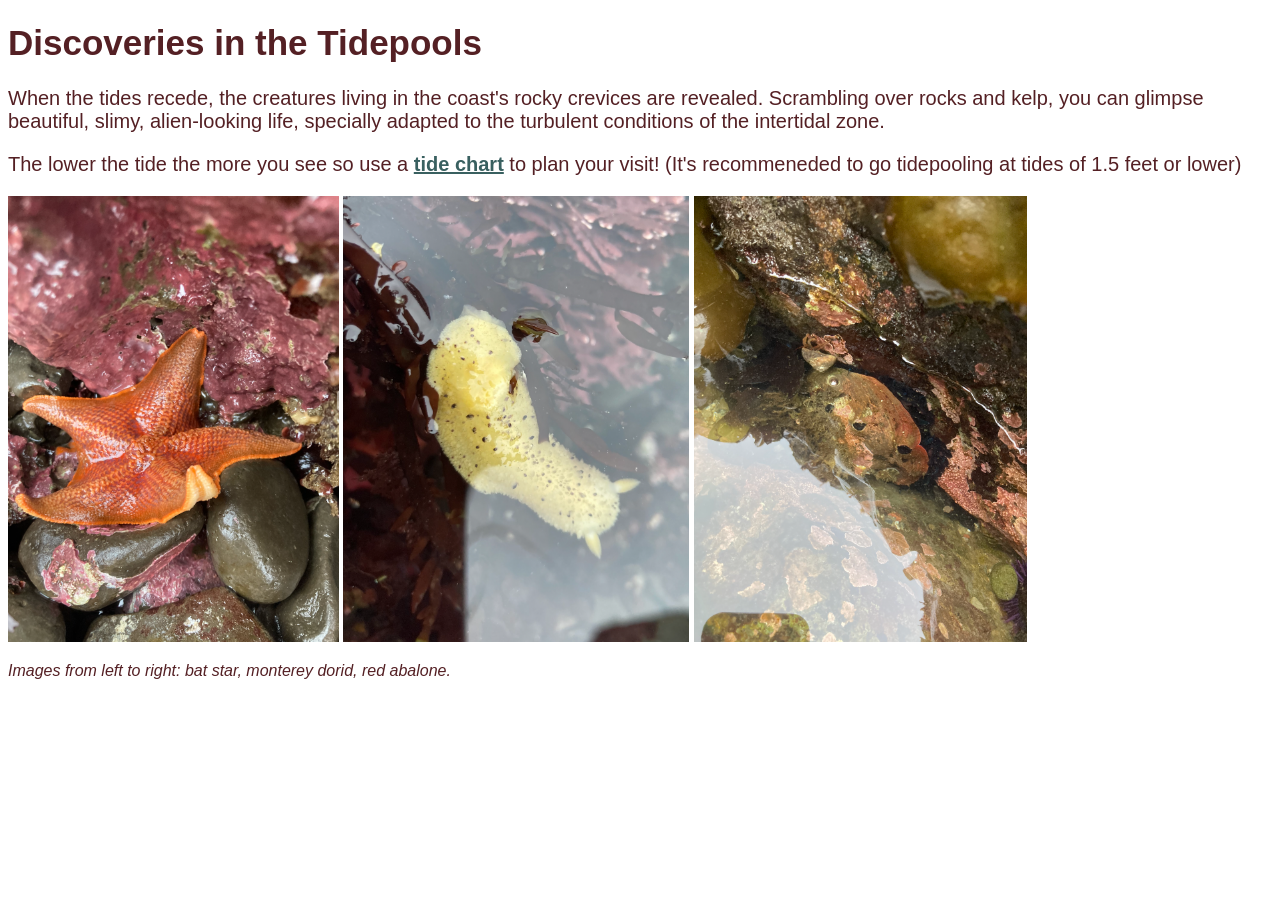
==== index.html @ 2e36aa13 "styled homepage" ====
<!DOCTYPE html>
<html lang="en">
<head>
  <meta charset="utf-8">
    <title>Discoveries in the Tidepools</title>
    <link rel="stylesheet" href="style.css">
</head>
<body>
  <h1>Discoveries in the Tidepools</h1>
  <main>
    <p class="large">When the tides recede, the creatures living in the coast's rocky crevices are revealed. Scrambling over rocks and kelp, you can glimpse beautiful, slimy, alien-looking life, specially adapted to the turbulent conditions of the intertidal zone.</p>
    <p class="large">The lower the tide the more you see so use a <a href=https://tidesandcurrents.noaa.gov/tide_predictions.html>tide chart</a> to plan your visit! (It's recommeneded to go tidepooling at tides of 1.5 feet or lower)</p>
    <p></p>
    <p>
    <img src="bat_star.png" alt="An image of a orange sea star in a rocky environment with one limb lifted up towards the viewer." width="331" height="446">   
    <img src="monterey_dorid.png" alt="An image of a fluffy-looking yellow sea slug drifiting through the water." width="346" height="446">
    <img src="red_abalone.png" alt="An image of a live red abalone attatched to a large rock." width="333" height="446">
    </p>
    <p id="header">Images from left to right: bat star, monterey dorid, red abalone.</p>
  </main>
</body>
</html>
---- style.css ----
body {
   font-family: helvetica;

}

h1{
    font-size: 35px;
    color: #542024;

}

main{
    color: #542024;
}

a {
    font-weight:bold;
    color: rgb(57, 96, 96)
}

a:hover {
    background-color:rgb(225, 178, 183);
}

.large {
    font-size: 20px;
}


#header {
    font-style:italic;
    font-size: 16px;
}
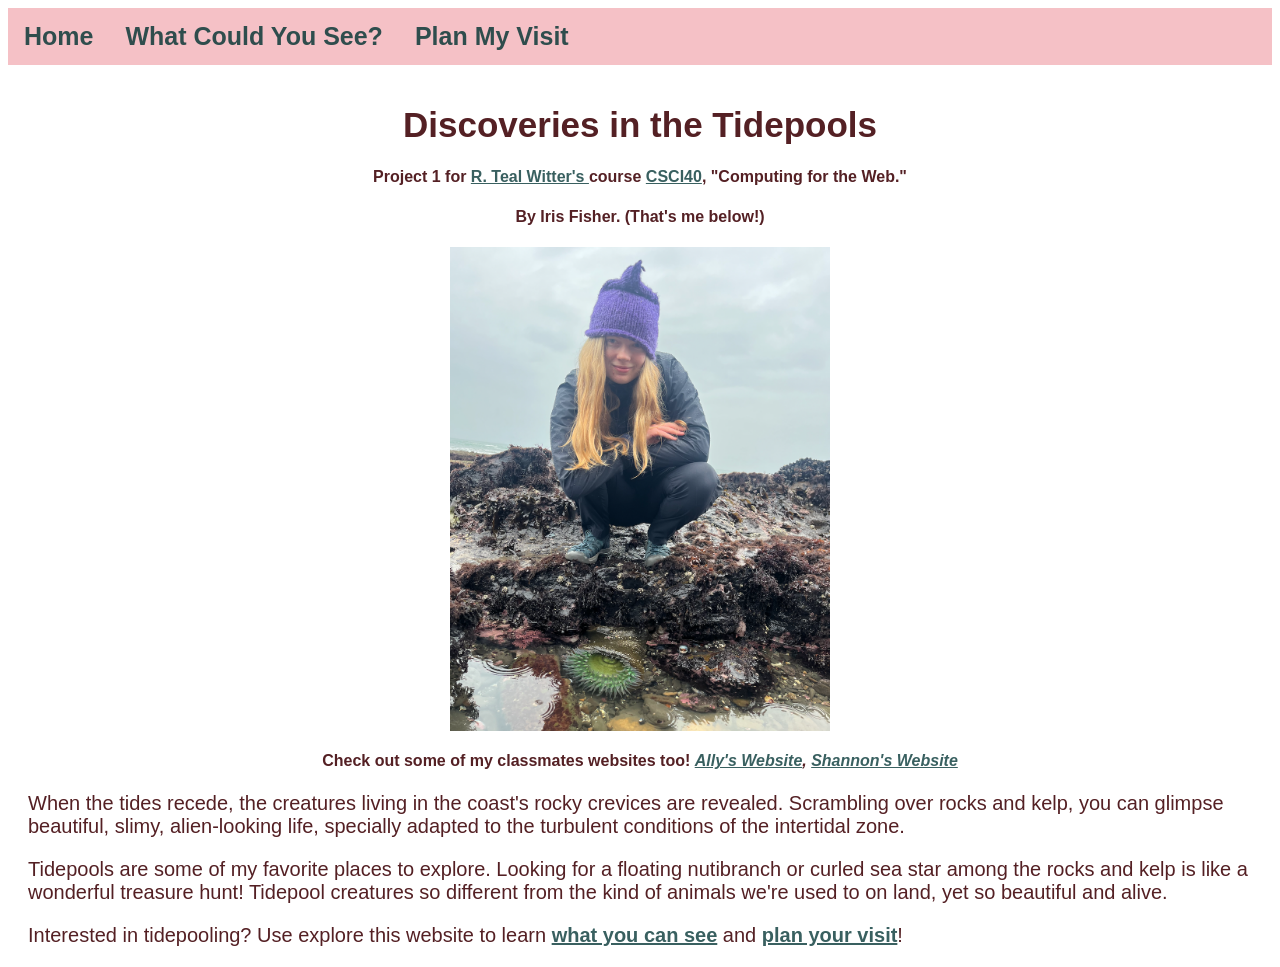
==== commit 9d948d8a: "website expansion" ====
--- a/index.html
+++ b/index.html
@@ -2,21 +2,39 @@
 <html lang="en">
 <head>
   <meta charset="utf-8">
-    <title>Discoveries in the Tidepools</title>
+    <title>Discoveries in the Tidepools: Home</title>
     <link rel="stylesheet" href="style.css">
 </head>
 <body>
-  <h1>Discoveries in the Tidepools</h1>
-  <main>
-    <p class="large">When the tides recede, the creatures living in the coast's rocky crevices are revealed. Scrambling over rocks and kelp, you can glimpse beautiful, slimy, alien-looking life, specially adapted to the turbulent conditions of the intertidal zone.</p>
-    <p class="large">The lower the tide the more you see so use a <a href=https://tidesandcurrents.noaa.gov/tide_predictions.html>tide chart</a> to plan your visit! (It's recommeneded to go tidepooling at tides of 1.5 feet or lower)</p>
-    <p></p>
-    <p>
-    <img src="bat_star.png" alt="An image of a orange sea star in a rocky environment with one limb lifted up towards the viewer." width="331" height="446">   
-    <img src="monterey_dorid.png" alt="An image of a fluffy-looking yellow sea slug drifiting through the water." width="346" height="446">
-    <img src="red_abalone.png" alt="An image of a live red abalone attatched to a large rock." width="333" height="446">
-    </p>
-    <p id="header">Images from left to right: bat star, monterey dorid, red abalone.</p>
-  </main>
-</body>
+
+  <div class="headerDiv">
+        <ul>
+            <li><a href="index.html">Home</a></li>
+            <li><a href="index3.html">What Could You See?</a></li>
+            <li><a href="index2.html">Plan My Visit</a></li>
+        </ul>
+  </div>
+
+  <div class="titleDiv">
+    <h1 class="center">Discoveries in the Tidepools</h1>
+  </div>
+
+  <div class="subtitleDiv">
+    <h4 class="center"> Project 1 for <a class="center" href=https://www.rtealwitter.com>R. Teal Witter's </a>
+       course <a class="center" href=https://github.com/rtealwitter/introcs2026fall> CSCI40</a>, "Computing for the Web."</h4>
+     <h4 class="center"> By Iris Fisher. (That's me below!)</h4>
+  </div>
+
+  <div class="bodyDiv">
+    <img class="imgcenter" id="img1" src="thatsme.png" alt="An image of a blonde college-aged girl wearing a purple hat squatting in behind a large sea anenome." width="30%" height="30%">   
+    <h4 class="center"> Check out some of my classmates websites too! <span class="italic">
+      <a href="https://allyvenezia.github.io/Ally-Portfolio/index.html">Ally's Website</a>, 
+      <a href="">Shannon's Website</a></span></h4>
+ 
+    <p>When the tides recede, the creatures living in the coast's rocky crevices are revealed. Scrambling over rocks and kelp, you can glimpse beautiful, slimy, alien-looking life, specially adapted to the turbulent conditions of the intertidal zone.</p>
+    <p> Tidepools are some of my favorite places to explore. Looking for a floating nutibranch or curled sea star among the rocks and kelp is like a wonderful treasure hunt! Tidepool creatures so different from the kind of animals we're used to on land, yet so beautiful and alive.  </p>
+    <p>Interested in tidepooling? Use explore this website to learn <a href="index3.html"> what you can see</a> and <a href="index2.html">plan your visit</a>! </p>
+  </div>
+
+  </body>
 </html>
--- a/style.css
+++ b/style.css
@@ -1,6 +1,43 @@
 body {
    font-family: helvetica;
+    }
 
+.headerDiv a {
+    background-color:rgb(245, 193, 198);
+    display: block;
+    text-align: center;
+    padding: 14px 16px;
+    text-decoration: none;
+    font-size: 25px;
+    color: rgb(47, 77, 77);
+}
+
+.headerDiv ul {
+  list-style-type: none;
+  margin: 0;
+  padding: 0;
+  overflow: hidden;
+  background-color: rgb(245, 193, 198);
+}
+
+.headerDiv li{
+      float: left;
+}
+
+.titleDiv h1 {
+    margin-top: 40px
+}
+
+.bodyDiv p,ul{
+    font-size: 20px;
+    margin-right:20px;
+    margin-left:20px;
+    color: #542024;
+}
+
+
+.italic{
+    font-style: italic;
 }
 
 h1{
@@ -9,8 +46,9 @@
 
 }
 
-main{
+h4{
     color: #542024;
+
 }
 
 a {
@@ -22,12 +60,70 @@
     background-color:rgb(225, 178, 183);
 }
 
-.large {
-    font-size: 20px;
+table {
+  font-family: arial, sans-serif;
+  border-collapse: collapse;
+    margin-right: 20px;
+    margin-left: 20px;
+
 }
 
+td, th {
+  border: 1px solid rgb(236, 216, 216);
+  text-align: left;
+  padding: 8px;
+}
 
-#header {
+tr:nth-child(even) {
+  background-color: rgb(236, 216, 216);
+}
+
+th{
+    color: #542024;
+
+}
+
+.center {
+    text-align: center;
+}
+
+.imgcenter{
+    display: block;
+    margin: auto;
+}
+
+#citation1 {
     font-style:italic;
     font-size: 16px;
+    text-align: center;
+}
+
+#citation2 {
+    font-style:italic;
+    font-size: 16px;
+    margin-bottom:25px;
+}
+    
+#imagesDiv{
+  display: flex;
+  justify-content: center;
+}
+#imagesDiv img{
+  margin: 0 10px;
+}
+
+@media (max-width: 700px) {
+    .headerDiv ul {
+        display: flex;
+        justify-content: center;
+        align-items: center;
+    }   
+    .headerDiv a {
+    font-size: 20px;
+    color: rgb(47, 77, 77);
+    }
+
+    .titleDiv h1{
+        font-size: 30px
+    }
 }
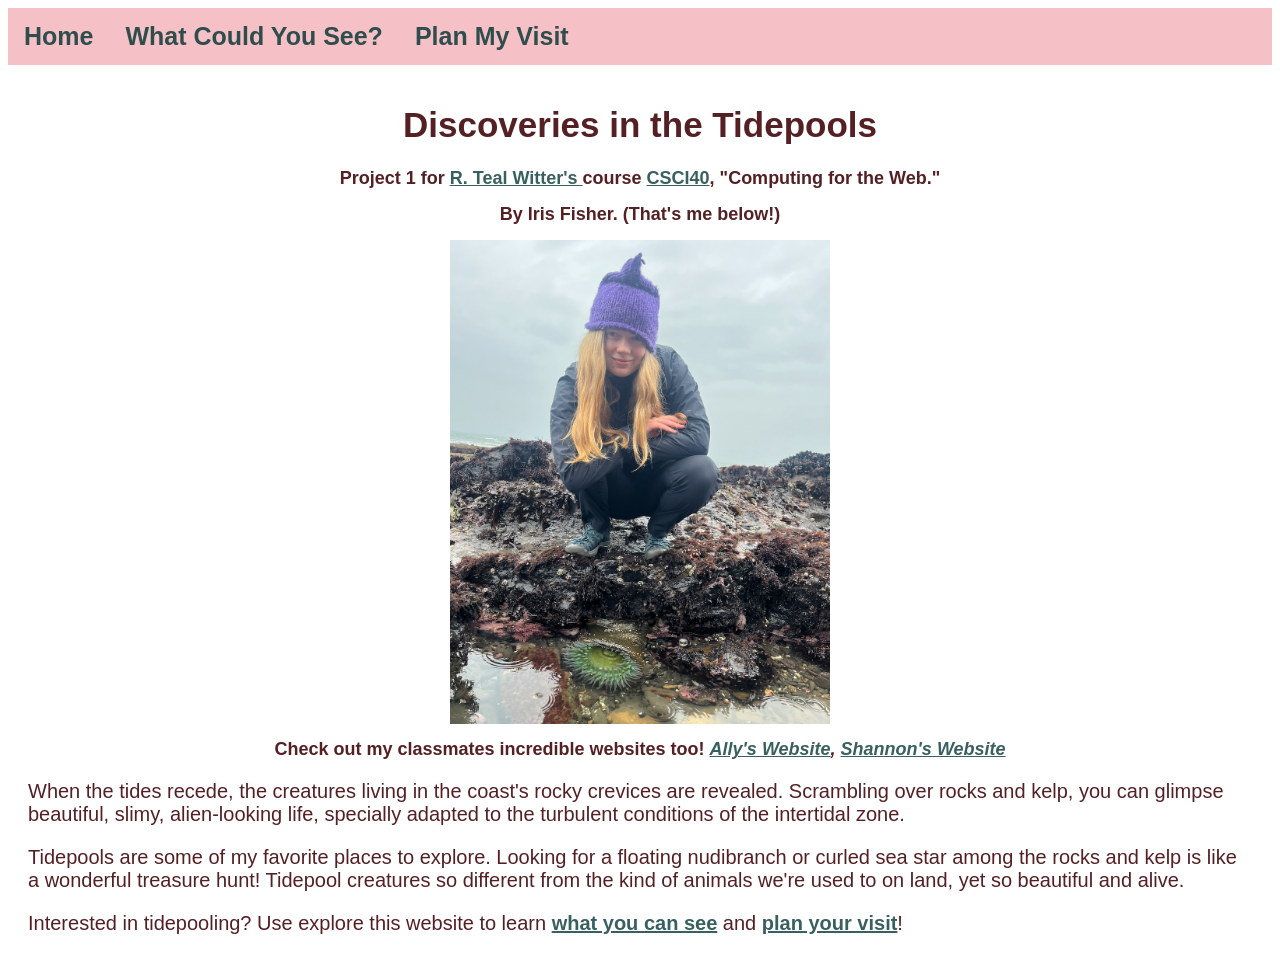
==== commit 80236d1d: "changed h4 to h2" ====
--- a/index.html
+++ b/index.html
@@ -1,9 +1,22 @@
 <!DOCTYPE html>
 <html lang="en">
 <head>
+  <!-- Google tag (gtag.js) -->
+<script async src="https://www.googletagmanager.com/gtag/js?id=G-JJKGRTYZ3C"></script>
+<script>
+  window.dataLayer = window.dataLayer || [];
+  function gtag(){dataLayer.push(arguments);}
+  gtag('js', new Date());
+
+  gtag('config', 'G-JJKGRTYZ3C');
+</script>
+
   <meta charset="utf-8">
     <title>Discoveries in the Tidepools: Home</title>
     <link rel="stylesheet" href="style.css">
+      <meta name="description" content="The tidepools are an incredible 
+      place to appreciate aquatic life. Learn about the creatures that 
+      live in them and how to plan a tidepooling expedition here.">
 </head>
 <body>
 
@@ -20,19 +33,19 @@
   </div>
 
   <div class="subtitleDiv">
-    <h4 class="center"> Project 1 for <a class="center" href=https://www.rtealwitter.com>R. Teal Witter's </a>
-       course <a class="center" href=https://github.com/rtealwitter/introcs2026fall> CSCI40</a>, "Computing for the Web."</h4>
-     <h4 class="center"> By Iris Fisher. (That's me below!)</h4>
+    <h2 class="center"> Project 1 for <a class="center" href="https://www.rtealwitter.com">R. Teal Witter's </a>
+       course <a class="center" href="https://github.com/rtealwitter/introcs2026fall"> CSCI40</a>, "Computing for the Web."</h2>
+     <h2 class="center"> By Iris Fisher. (That's me below!)</h2>
   </div>
 
   <div class="bodyDiv">
-    <img class="imgcenter" id="img1" src="thatsme.png" alt="An image of a blonde college-aged girl wearing a purple hat squatting in behind a large sea anenome." width="30%" height="30%">   
-    <h4 class="center"> Check out some of my classmates websites too! <span class="italic">
+    <img class="imgcenter" id="img1" src="thatsme.png" alt="An image of a blonde college-aged girl wearing a purple hat squatting in behind a large sea anenome.">   
+    <h2 class="center"> Check out my classmates incredible websites too! <span class="italic">
       <a href="https://allyvenezia.github.io/Ally-Portfolio/index.html">Ally's Website</a>, 
-      <a href="">Shannon's Website</a></span></h4>
+      <a href="https://sbennitt29.github.io/lab-homepage/">Shannon's Website</a></span></h2>
  
     <p>When the tides recede, the creatures living in the coast's rocky crevices are revealed. Scrambling over rocks and kelp, you can glimpse beautiful, slimy, alien-looking life, specially adapted to the turbulent conditions of the intertidal zone.</p>
-    <p> Tidepools are some of my favorite places to explore. Looking for a floating nutibranch or curled sea star among the rocks and kelp is like a wonderful treasure hunt! Tidepool creatures so different from the kind of animals we're used to on land, yet so beautiful and alive.  </p>
+    <p> Tidepools are some of my favorite places to explore. Looking for a floating nudibranch or curled sea star among the rocks and kelp is like a wonderful treasure hunt! Tidepool creatures so different from the kind of animals we're used to on land, yet so beautiful and alive.  </p>
     <p>Interested in tidepooling? Use explore this website to learn <a href="index3.html"> what you can see</a> and <a href="index2.html">plan your visit</a>! </p>
   </div>
 
--- a/style.css
+++ b/style.css
@@ -1,7 +1,3 @@
-body {
-   font-family: helvetica;
-    }
-
 .headerDiv a {
     background-color:rgb(245, 193, 198);
     display: block;
@@ -46,7 +42,8 @@
 
 }
 
-h4{
+h2{
+    font-size: 18px;
     color: #542024;
 
 }
@@ -112,6 +109,20 @@
   margin: 0 10px;
 }
 
+#img1 {
+    width: 30%; 
+    height: 30%
+}
+
+#img5 {
+    width: 50%;
+    height: 50%;
+}
+
+div {
+   font-family: helvetica;
+}
+
 @media (max-width: 700px) {
     .headerDiv ul {
         display: flex;
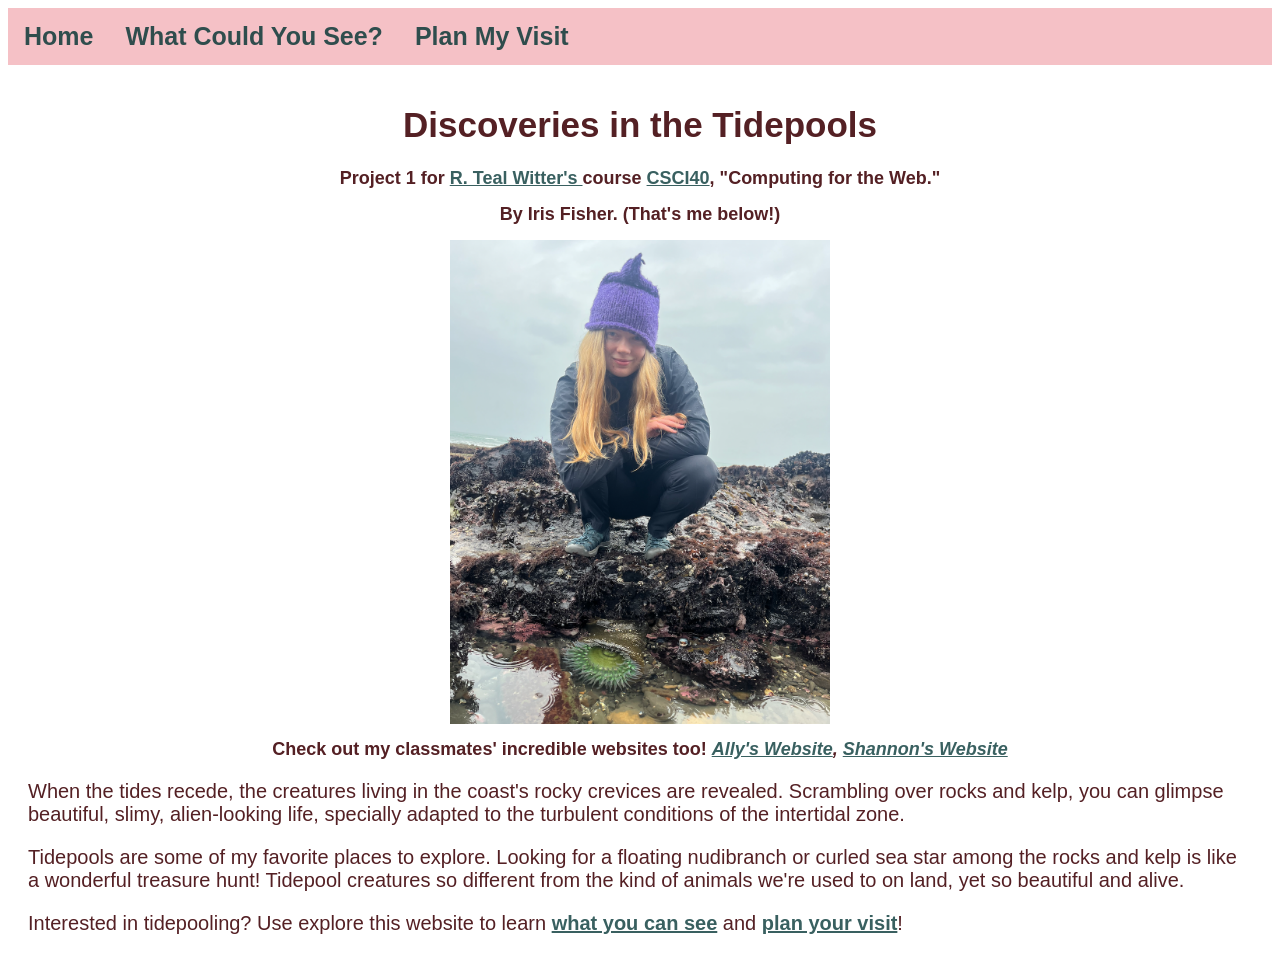
==== commit b4ef21bc: "copy editing" ====
--- a/index.html
+++ b/index.html
@@ -40,7 +40,7 @@
 
   <div class="bodyDiv">
     <img class="imgcenter" id="img1" src="thatsme.png" alt="An image of a blonde college-aged girl wearing a purple hat squatting in behind a large sea anenome.">   
-    <h2 class="center"> Check out my classmates incredible websites too! <span class="italic">
+    <h2 class="center"> Check out my classmates' incredible websites too! <span class="italic">
       <a href="https://allyvenezia.github.io/Ally-Portfolio/index.html">Ally's Website</a>, 
       <a href="https://sbennitt29.github.io/lab-homepage/">Shannon's Website</a></span></h2>
  
--- a/style.css
+++ b/style.css
@@ -36,15 +36,15 @@
     font-style: italic;
 }
 
-h1{
+h1 {
     font-size: 35px;
     color: #542024;
 
 }
 
-h2{
-    font-size: 18px;
-    color: #542024;
+h2 {
+    font-size: 18px !important;
+    color: #542024 !important;
 
 }
 
@@ -77,7 +77,6 @@
 
 th{
     color: #542024;
-
 }
 
 .center {
